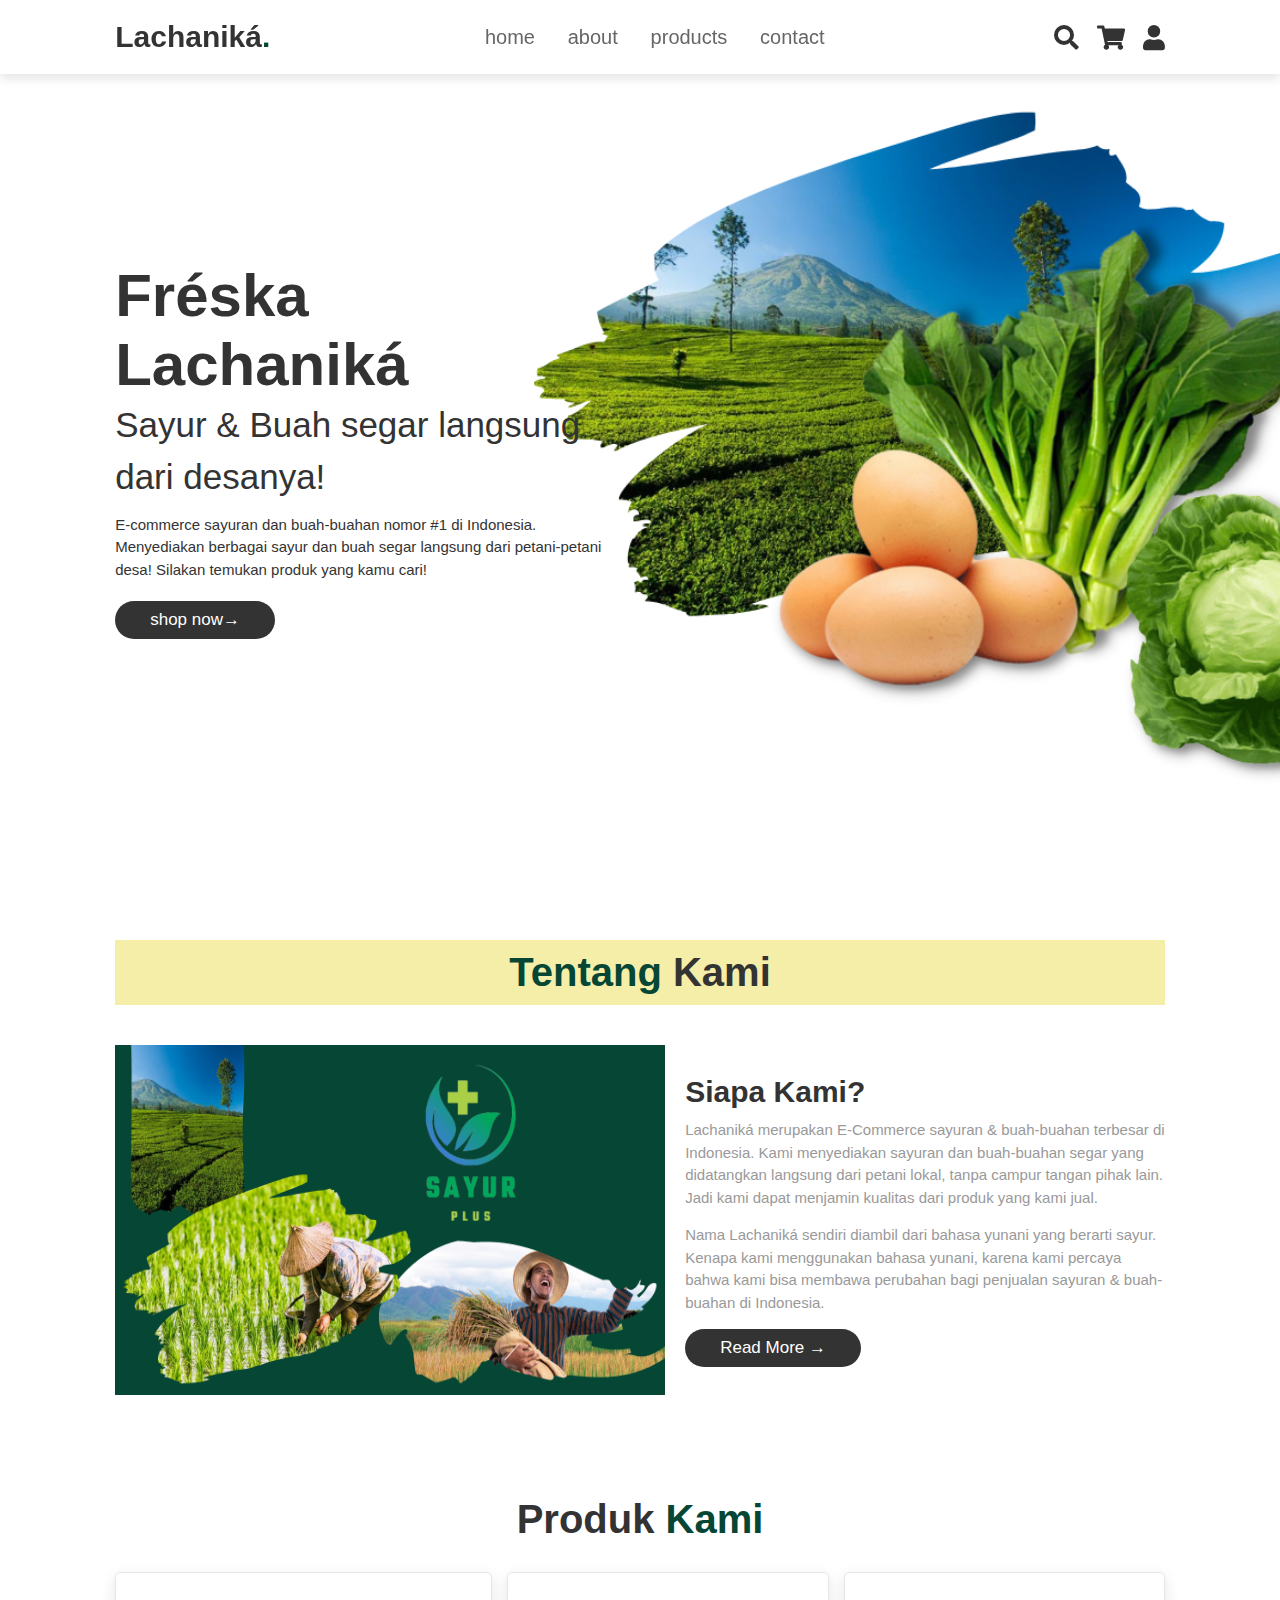
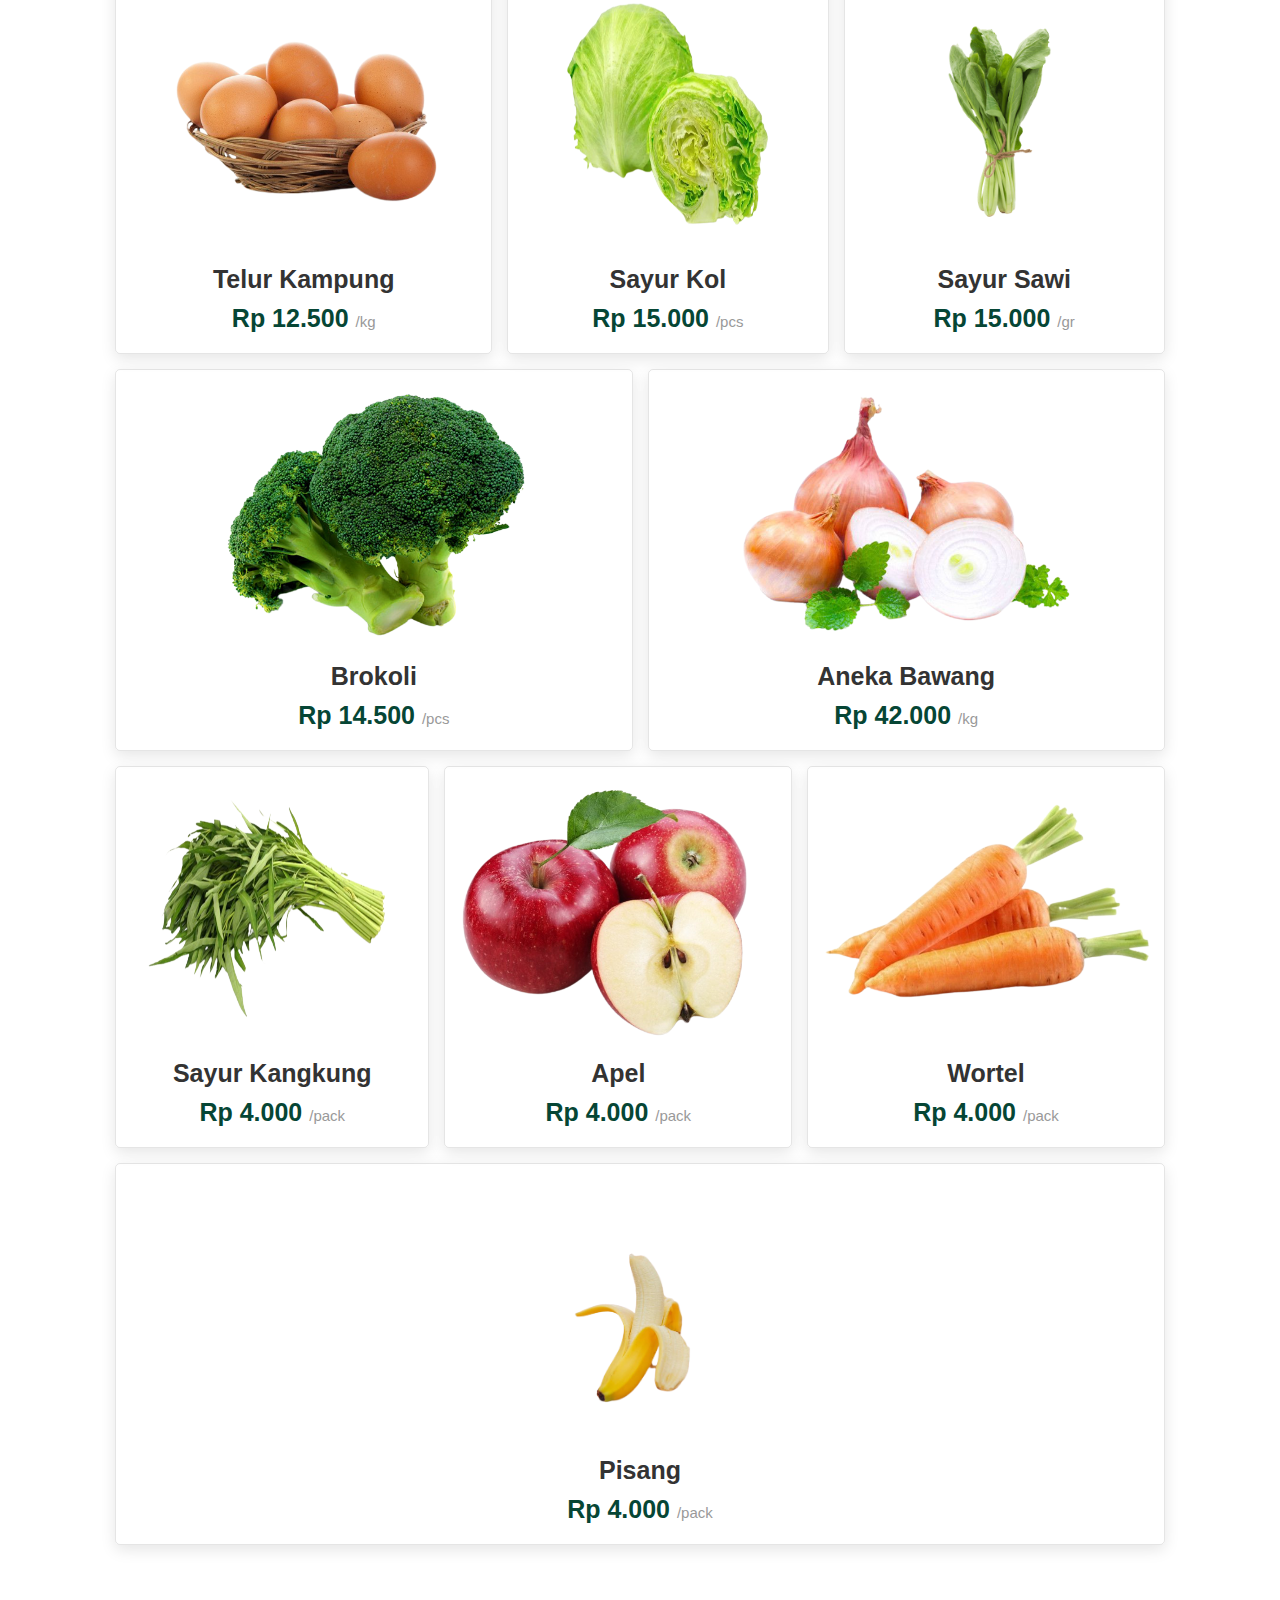
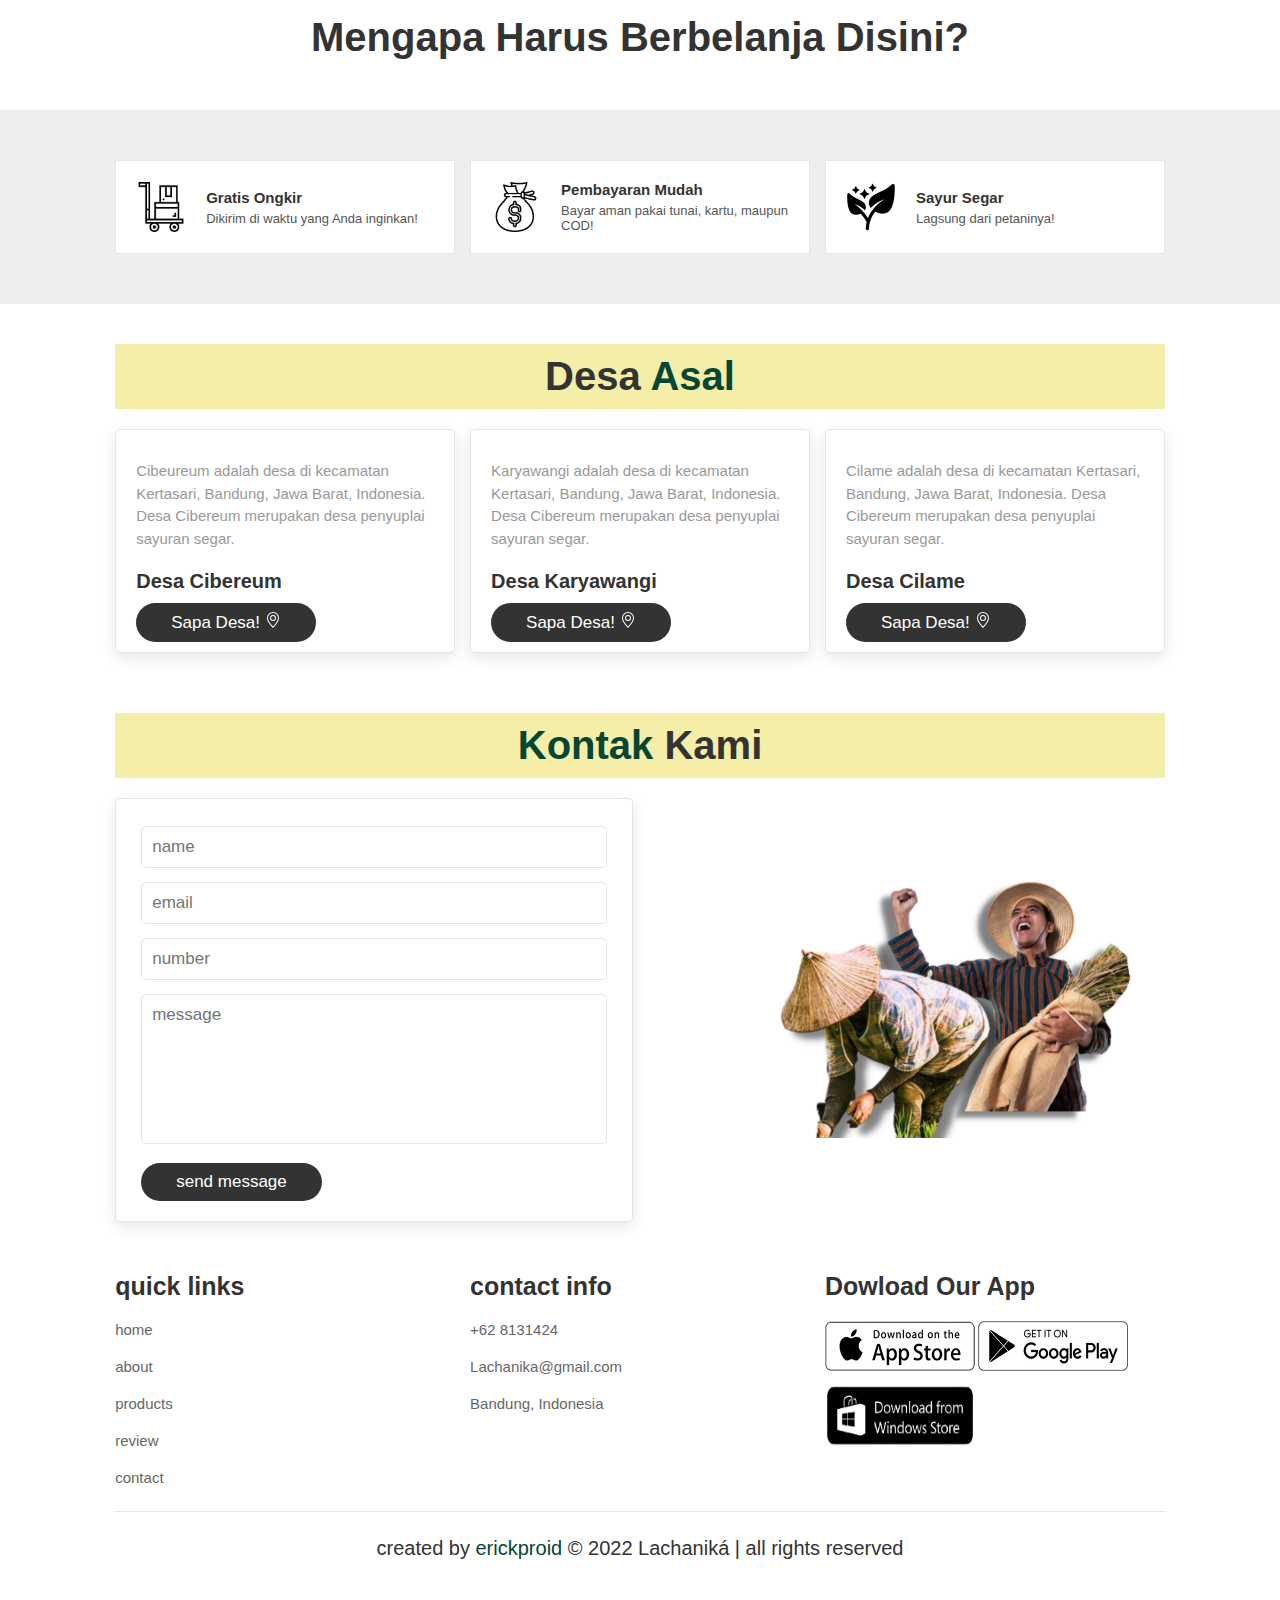
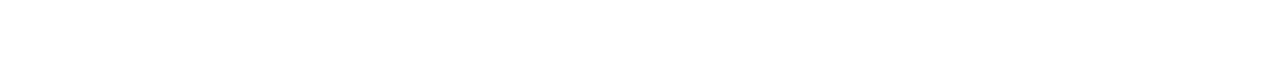
==== index.html @ 42f98293 "Add files via upload" ====
<!DOCTYPE html>
<html lang="en">
<head>
    <meta charset="UTF-8">
    <meta http-equiv="X-UA-Compatible" content="IE=edge">
    <meta name="viewport" content="width=device-width, initial-scale=1.0">
    <title>Lachaniká | Vegetables E-Commerce</title>

    <link rel="stylesheet" href="https://cdnjs.cloudflare.com/ajax/libs/font-awesome/5.15.3/css/all.min.css">
    <link rel="stylesheet" href="css/style.css">

</head>
<body>

<header>

    <input type="checkbox" name="" id="toggler">
    <label for="toggler" class="fas fa-bars"></label>

    <a href="#" class="logo">Lachaniká<span>.</span></a>

    <nav class="navbar">
        <a href="index.html">home</a>
        <a href="#about">about</a>
        <a href="#products">products</a>
        <a href="contact.html">contact</a>
    </nav>

    <div class="icons">
        <a href="#" class="fas fa-search"></a>
        <a href="#" class="fas fa-shopping-cart"></a>
        <a href="#" class="fas fa-user"></a>
    </div>

</header>


<section class="home" id="home">

    <div class="content">
        <h3>Fréska Lachaniká</h3>
        <span> Sayur & Buah segar langsung dari desanya! </span>
        <p>E-commerce sayuran dan buah-buahan nomor #1 di Indonesia. Menyediakan berbagai sayur dan buah segar langsung dari petani-petani desa! Silakan temukan produk yang kamu cari!</p>
        <a href="#products" class="btn">shop now&#8594</a>
    </div>
    
</section>

<section class="about" id="about">

    <h1 class="heading"> <span> Tentang </span> Kami </h1>

    <div class="row">

        <div class="video-container">
            <img src="images/tentangkami.png" height="350px" width="550px">
        </div>

        <div class="content">
            <h3>Siapa Kami?</h3>
            <p>Lachaniká merupakan E-Commerce sayuran & buah-buahan terbesar di Indonesia. Kami menyediakan sayuran dan buah-buahan segar yang didatangkan langsung dari petani lokal, tanpa campur tangan pihak lain.
                Jadi kami dapat menjamin kualitas dari produk yang kami jual.
            </p>
            <p>Nama Lachaniká sendiri diambil dari bahasa yunani yang berarti sayur. Kenapa kami menggunakan bahasa yunani, karena kami percaya bahwa kami bisa membawa perubahan bagi penjualan sayuran & buah-buahan di Indonesia.</p>
            <a href="#" class="btn">Read More &#8594</a>
        </div>

    </div>

</section>


<section class="products" id="products">

    <h1 class="heading2"> Produk <span> Kami </span> </h1>

    <div class="box-container">

        <div class="box">
            <div class="image">
                <img src="images/telur.png" alt="">
                <div class="icons">
                    <a href="#" class="fas fa-heart"></a>
                    <a href="product-telur.html" class="fas fa-share"></a>
                </div>
            </div>
            <div class="content">
                <h3>Telur Kampung</h3>
                <div class="price"> Rp 12.500 <span>/kg</span></div>
            </div>
        </div>

        <div class="box">
            <div class="image">
                <img src="images/Kol.png" width="300">
                <div class="icons">
                    <a href="#" class="fas fa-heart"></a>
                    <a href="#" class="cart-btn">add to cart</a>
                    <a href="#" class="fas fa-share"></a>
                </div>
            </div>
            <div class="content">
                <h3>Sayur Kol</h3>
                <div class="price"> Rp 15.000 <span>/pcs</span> </div>
            </div>
        </div>

        <div class="box">
            <div class="image">
                <img src="images/Sawi.png" alt="">
                <div class="icons">
                    <a href="#" class="fas fa-heart"></a>
                    <a href="#" class="cart-btn">add to cart</a>
                    <a href="#" class="fas fa-share"></a>
                </div>
            </div>
            <div class="content">
                <h3>Sayur Sawi</h3>
                <div class="price"> Rp 15.000 <span>/gr</span> </div>
            </div>
        </div>

        <div class="box">
            <div class="image">
                <img src="images/Brokoli.png" alt="">
                <div class="icons">
                    <a href="#" class="fas fa-heart"></a>
                    <a href="#" class="cart-btn">add to cart</a>
                    <a href="#" class="fas fa-share"></a>
                </div>
            </div>
            <div class="content">
                <h3>Brokoli</h3>
                <div class="price"> Rp 14.500 <span>/pcs</span> </div>
            </div>
        </div>

        <div class="box">
            <div class="image">
                <img src="images/bawang.png" alt="">
                <div class="icons">
                    <a href="#" class="fas fa-heart"></a>
                    <a href="#" class="cart-btn">add to cart</a>
                    <a href="#" class="fas fa-share"></a>
                </div>
            </div>
            <div class="content">
                <h3>Aneka Bawang</h3>
                <div class="price"> Rp 42.000 <span>/kg</span></div>
            </div>
        </div>

        <div class="box">
            <div class="image">
                <img src="images/kangkung.png" width="250">
                <div class="icons">
                    <a href="#" class="fas fa-heart"></a>
                    <a href="#" class="cart-btn">add to cart</a>
                    <a href="#" class="fas fa-share"></a>
                </div>
            </div>
            <div class="content">
                <h3>Sayur Kangkung</h3>
                <div class="price"> Rp 4.000 <span>/pack</span> </div>
            </div>
        </div>

        <div class="box">
            <div class="image">
                <img src="images/apel.png" alt="">
                <div class="icons">
                    <a href="#" class="fas fa-heart"></a>
                    <a href="#" class="cart-btn">add to cart</a>
                    <a href="#" class="fas fa-share"></a>
                </div>
            </div>
            <div class="content">
                <h3>Apel</h3>
                <div class="price"> Rp 4.000 <span>/pack</span> </div>
            </div>
        </div>

        <div class="box">
            <div class="image">
                <img src="images/wortel.png" alt="">
                <div class="icons">
                    <a href="#" class="fas fa-heart"></a>
                    <a href="#" class="cart-btn">add to cart</a>
                    <a href="#" class="fas fa-share"></a>
                </div>
            </div>
            <div class="content">
                <h3>Wortel</h3>
                <div class="price"> Rp 4.000 <span>/pack</span> </div>
            </div>
        </div>

        <div class="box">
            <div class="image">
                <img src="images/pisang2.png" alt="">
                <div class="icons">
                    <a href="#" class="fas fa-heart"></a>
                    <a href="#" class="cart-btn">add to cart</a>
                    <a href="#" class="fas fa-share"></a>
                </div>
            </div>
            <div class="content">
                <h3>Pisang</h3>
                <div class="price"> Rp 4.000 <span>/pack</span> </div>
            </div>
        </div>

    </div>

</section>

<section class="products" id="products">

    <h2 class="heading2"> Mengapa Harus Berbelanja Disini? </h2>

</section>

<section class="icons-container">
  

    <div class="icons">
        <img src="images/icon-1.png" alt="">
        <div class="info">
            <h3>Gratis Ongkir</h3>
            <span>Dikirim di waktu yang Anda inginkan!</span>
        </div>
    </div>

    <div class="icons">
        <img src="images/icon-2.png" alt="">
        <div class="info">
            <h3>Pembayaran Mudah</h3>
            <span>Bayar aman pakai tunai, kartu, maupun COD!</span>
        </div>
    </div>

    <div class="icons">
        <img src="images/fresh.png" alt="">
        <div class="info">
            <h3>Sayur Segar</h3>
            <span>Lagsung dari petaninya!</span>
        </div>
    </div>

    </div>
   
</section>

<!-- review section starts  -->

<section class="review" id="review">

<h1 class="heading"> Desa <span> Asal </span> </h1>

<div class="box-container">

    <div class="box">
        <p>Cibeureum adalah desa di kecamatan Kertasari, Bandung, Jawa Barat, Indonesia. Desa Cibereum merupakan desa penyuplai sayuran segar.</p>
        <div class="user">
            <div class="user-info">
                <h3>Desa Cibereum</h3>
                <a href="https://www.google.com/maps/place/Cibeureum,+Kertasari,+Bandung+Regency,+West+Java/@-7.1872892,107.6302804,13z/data=!3m1!4b1!4m5!3m4!1s0x2e68961c4fdca525:0x75b9f67b5180f75d!8m2!3d-7.1892838!4d107.6629672" class="btn">Sapa Desa! <svg xmlns="http://www.w3.org/2000/svg" width="16" height="16" fill="currentColor" class="bi bi-geo-alt" viewBox="0 0 16 16">
                    <path d="M12.166 8.94c-.524 1.062-1.234 2.12-1.96 3.07A31.493 31.493 0 0 1 8 14.58a31.481 31.481 0 0 1-2.206-2.57c-.726-.95-1.436-2.008-1.96-3.07C3.304 7.867 3 6.862 3 6a5 5 0 0 1 10 0c0 .862-.305 1.867-.834 2.94zM8 16s6-5.686 6-10A6 6 0 0 0 2 6c0 4.314 6 10 6 10z"/>
                    <path d="M8 8a2 2 0 1 1 0-4 2 2 0 0 1 0 4zm0 1a3 3 0 1 0 0-6 3 3 0 0 0 0 6z"/>
                  </svg></a>
            </div>
        </div>
    </div>

    <div class="box">
        <p>Karyawangi adalah desa di kecamatan Kertasari, Bandung, Jawa Barat, Indonesia. Desa Cibereum merupakan desa penyuplai sayuran segar.</p>
        <div class="user">
            <div class="user-info">
                <h3>Desa Karyawangi</h3>
                <a href="https://www.google.com/maps/place/Cibeureum,+Kertasari,+Bandung+Regency,+West+Java/@-7.1872892,107.6302804,13z/data=!3m1!4b1!4m5!3m4!1s0x2e68961c4fdca525:0x75b9f67b5180f75d!8m2!3d-7.1892838!4d107.6629672" class="btn">Sapa Desa!  <svg xmlns="http://www.w3.org/2000/svg" width="16" height="16" fill="currentColor" class="bi bi-geo-alt" viewBox="0 0 16 16">
                    <path d="M12.166 8.94c-.524 1.062-1.234 2.12-1.96 3.07A31.493 31.493 0 0 1 8 14.58a31.481 31.481 0 0 1-2.206-2.57c-.726-.95-1.436-2.008-1.96-3.07C3.304 7.867 3 6.862 3 6a5 5 0 0 1 10 0c0 .862-.305 1.867-.834 2.94zM8 16s6-5.686 6-10A6 6 0 0 0 2 6c0 4.314 6 10 6 10z"/>
                    <path d="M8 8a2 2 0 1 1 0-4 2 2 0 0 1 0 4zm0 1a3 3 0 1 0 0-6 3 3 0 0 0 0 6z"/>
                  </svg></a>
            </div>
        </div>
    </div>

    <div class="box">
        <p>Cilame adalah desa di kecamatan Kertasari, Bandung, Jawa Barat, Indonesia. Desa Cibereum merupakan desa penyuplai sayuran segar.</p>
        <div class="user">
            <div class="user-info">
                <h3>Desa Cilame</h3>
                <a href="https://www.google.com/maps/place/Cibeureum,+Kertasari,+Bandung+Regency,+West+Java/@-7.1872892,107.6302804,13z/data=!3m1!4b1!4m5!3m4!1s0x2e68961c4fdca525:0x75b9f67b5180f75d!8m2!3d-7.1892838!4d107.6629672" class="btn">Sapa Desa!  <svg xmlns="http://www.w3.org/2000/svg" width="16" height="16" fill="currentColor" class="bi bi-geo-alt" viewBox="0 0 16 16">
                    <path d="M12.166 8.94c-.524 1.062-1.234 2.12-1.96 3.07A31.493 31.493 0 0 1 8 14.58a31.481 31.481 0 0 1-2.206-2.57c-.726-.95-1.436-2.008-1.96-3.07C3.304 7.867 3 6.862 3 6a5 5 0 0 1 10 0c0 .862-.305 1.867-.834 2.94zM8 16s6-5.686 6-10A6 6 0 0 0 2 6c0 4.314 6 10 6 10z"/>
                    <path d="M8 8a2 2 0 1 1 0-4 2 2 0 0 1 0 4zm0 1a3 3 0 1 0 0-6 3 3 0 0 0 0 6z"/>
                  </svg></a>
            </div>
        </div>
    </div>

</div>
    
</section>

<!-- review section ends -->

<!-- contact section starts  -->

<section class="contact" id="contact">

    <h1 class="heading"> <span> Kontak </span> Kami </h1>

    <div class="row">

        <form action="">
            <input type="text" placeholder="name" class="box">
            <input type="email" placeholder="email" class="box">
            <input type="number" placeholder="number" class="box">
            <textarea name="" class="box" placeholder="message" id="" cols="30" rows="10"></textarea>
            <input type="submit" value="send message" class="btn">
        </form>

        <div class="image">
            <img src="images/banner.png" alt="">
        </div>

    </div>

</section>

<!-- footer  -->

<section class="footer">

    <div class="box-container">

        <div class="box">
            <h3>quick links</h3>
            <a href="#">home</a>
            <a href="#">about</a>
            <a href="#">products</a>
            <a href="#">review</a>
            <a href="#">contact</a>
        </div>

        <div class="box">
            <h3>contact info</h3>
            <a href="https://instagram.com/erickproid?utm_medium=copy_link">+62 8131424</a>
            <a href="mailto:Lachanika@gmail.com" target="_blank">Lachanika@gmail.com</a>
            <a href="https://goo.gl/maps/KANCL4ZQCS6Pk6rz6">Bandung, Indonesia</a>
        </div>

        <div class="box">
            <h3>Dowload Our App</h3>
            <img src="images/app-store.png" height=50px width=150px alt="">
            <img src="images/play-store.png" height=50px width=150px alt="">
            <img src="images/microsoft store.png" height=65px width=150px alt="">
        </div>


    </div>

    <div class="credit"> created by <span> erickproid </span> © 2022 Lachaniká | all rights reserved </div>

</section>
</body>
</html>
---- css/style.css ----
:root{
    --pink:#064635;
}

*{
    margin:0; padding:0;
    box-sizing: border-box;
    font-family: Verdana, Geneva, Tahoma, sans-serif;
    outline: none; border:none;
    text-decoration: none;
    transition: .2s linear;
}

html{
    font-size: 62.5%;
    scroll-behavior: smooth;
    scroll-padding-top: 6rem;
    overflow-x: hidden;
}

section{
    padding:2rem 9%;
}

.heading{
    text-align: center;
    font-size: 4rem;
    color:#333;
    padding:1rem;
    margin:2rem 0;
    background:#F4EEA9;
}
.heading2{
    text-align: center;
    font-size: 4rem;
    color:#333;
    padding:1rem;
    margin:2rem 0;
}

.heading span{
    color:var(--pink);
}

.heading2 span{
    color:var(--pink);
}

.btn{
    display: inline-block;
    margin-top: 1rem;
    border-radius: 5rem;
    background:#333;
    color:#fff;
    padding:.9rem 3.5rem;
    cursor: pointer;
    font-size: 1.7rem;
}

.btn:hover{
    background: #064635;
}

header{
    position: fixed;
    top:0; left:0; right:0;
    background:#fff;
    padding:2rem 9%;
    display: flex;
    align-items: center;
    justify-content: space-between;
    z-index: 1000;
    box-shadow: 0 .5rem 1rem rgba(0,0,0,.1);
}

header .logo{
    font-size: 3rem;
    color:#333;
    font-weight: bolder;
}

header .logo span{
    color:var(--pink);
}

header .navbar a{
    font-size: 2rem;
    padding:0 1.5rem;
    color:#666;
}

header .navbar a:hover{
    color:var(--pink);
}

header .icons a{
    font-size: 2.5rem;
    color:#333;
    margin-left: 1.5rem;
}

header .icons a:hover{
    color:var(--pink);
}

header #toggler{
    display: none;
}

header .fa-bars{
    font-size: 3rem;
    color:#333;
    border-radius: .5rem;
    padding:.5rem 1.5rem;
    cursor: pointer;
    border:.1rem solid rgba(0,0,0,.3);
    display: none;
}

.home{
    display: flex;
    align-items: center;
    min-height: 100vh;
    background:url(../images/banner\ sayurplus.png) no-repeat;
    background-size: cover;
    background-position: center;
}

.home .content{
    max-width: 50rem;
}

.home .content h3{
    font-size: 6rem;
    color: #333;
}

.home .content span{
    font-size: 3.5rem;
    padding:1rem 0;
    line-height: 1.5;
    color: #333;
}

.home .content p{
    font-size: 1.5rem;
    color:#333;
    padding:1rem 0;
    line-height: 1.5;
}

.about .row{
    display: flex;
    align-items: center;
    gap:2rem;
    flex-wrap: wrap;
    padding:2rem 0;
    padding-bottom: 3rem;
}

.about .row .video-container{
    flex:1 1 40rem;
    position: relative;
}

.about .row .video-container video{
    width:100%;
    border:1.5rem solid #fff;
    border-radius: .5rem;
    box-shadow: 0 .5rem 1rem rgba(0,0,0,.1);
    height: 100%;
    object-fit: cover;
}

.about .row .video-container h3{
    position: absolute;
    top:50%; transform: translateY(-50%);
    font-size: 3rem;
    background:#fff;
    width:100%;
    padding:1rem 2rem;
    text-align: center;
    mix-blend-mode: screen;
}

.about .row .content{
    flex:1 1 40rem;
}

.about .row .content h3{
    font-size: 3rem;
    color:#333;
}

.about .row .content p{
    font-size: 1.5rem;
    color:#999;
    padding:.5rem 0;
    padding-top: 1rem;
    line-height: 1.5;
}

.icons-container{
    background:#eee;
    display: flex;
    flex-wrap: wrap;
    gap:1.5rem;
    padding-top: 5rem;
    padding-bottom: 5rem;
}

.icons-container .icons{
    background:#fff;
    border:.1rem solid rgba(0,0,0,.1);
    padding:2rem;
    display: flex;
    align-items: center;
    flex:1 1 25rem;
}

.icons-container .icons img{
    height:5rem;
    margin-right: 2rem;
}

.icons-container .icons h3{
    color:#333;
    padding-bottom: .5rem;
    font-size: 1.5rem;
}

.icons-container .icons span{
    color:#555;
    font-size: 1.3rem;
}

.products .box-container{
    display: flex;
    flex-wrap: wrap;
    gap:1.5rem;
}

.products .box-container .box{
    flex:1 1 30rem;
    box-shadow: 0 .5rem 1.5rem rgba(0,0,0,.1);
    border-radius: .5rem;
    border:.1rem solid rgba(0,0,0,.1);
    position: relative;    
}

.products .box-container .box .discount{
    position: absolute;
    top:1rem; left:1rem;
    padding:.7rem 1rem;
    font-size: 2rem;
    color:var(--pink);
    background:#F4EEA9;
    z-index: 1;
    border-radius: .5rem;
}

.products .box-container .box .image{
    position: relative;
    text-align: center;
    padding-top: 2rem;
    overflow:hidden;
}

.products .box-container .box .image img{
    height:25rem;
}

.products .box-container .box:hover .image img{
    transform: scale(1.1);
}

.products .box-container .box .image .icons{
    position: absolute;
    bottom:-7rem; left:0; right:0;
    display: flex;
}

.products .box-container .box:hover .image .icons{
    bottom:0;
}

.products .box-container .box .image .icons a{
    height: 5rem;
    line-height: 5rem;
    font-size: 2rem;
    width:50%;
    background:var(--pink);
    color:#fff;
}

.products .box-container .box .image .icons .cart-btn{
    border-left: .1rem solid #fff7;
    border-right: .1rem solid #fff7;
    width:100%;
}

.products .box-container .box .image .icons a:hover{
    background:#333;
}

.products .box-container .box .content{
    padding:2rem;
    text-align: center;
}

.products .box-container .box .content h3{
    font-size: 2.5rem;
    color:#333;
}

.products .box-container .box .content .price{
    font-size: 2.5rem;
    color:var(--pink);
    font-weight: bolder;
    padding-top: 1rem;
}

.products .box-container .box .content .price span{
    font-size: 1.5rem;
    color:#999;
    font-weight: lighter;
}

.review .box-container{
    display: flex;
    flex-wrap: wrap;
    gap:1.5rem;
}

.review .box-container .box{
    flex:1 1 30rem;
    box-shadow: 0 .5rem 1.5rem rgba(0,0,0,.1);
    border-radius: .5rem;
    padding: 1rem 2rem;
    position: relative;
    border:.1rem solid rgba(0,0,0,.1);
}

.review .box-container .box .fa-quote-right{
    position: absolute;
    bottom:3rem; right:3rem;
    font-size: 6rem;
    color:#eee;
}

.review .box-container .box .stars i{
    color:var(--pink);
    font-size: 2rem;
}

.review .box-container .box p{
    color:#999;
    font-size: 1.5rem;
    line-height: 1.5;
    padding-top: 2rem;
}

.review .box-container .box .user{
    display: flex;
    align-items: center;
    padding-top: 2rem;
}

.review .box-container .box .user img{
    height:6rem;
    width:6rem;
    border-radius: 50%;
    object-fit: cover;
    margin-right: 1rem;
}

.review .box-container .box .user h3{
    font-size: 2rem;
    color:#333;
}

.review .box-container .box .user span{
    font-size: 1.5rem;
    color:#999;
}

.contact .row{
    display: flex;
    flex-wrap: wrap-reverse;
    gap:1.5rem;
    align-items: center;
}

.contact .row form{
    flex:1 1 40rem;
    padding:2rem 2.5rem;
    box-shadow: 0 .5rem 1.5rem rgba(0,0,0,.1);
    border:.1rem solid rgba(0,0,0,.1);
    background: #fff;
    border-radius: .5rem;
}

.contact .row .image{
    flex:1 1 40rem;
}

.contact .row .image img{
    width: 100%;
}

.contact .row form .box{
    padding:1rem;
    font-size: 1.7rem;
    color:#333;
    text-transform: none;
    border:.1rem solid rgba(0,0,0,.1);
    border-radius: .5rem;
    margin:.7rem 0;
    width: 100%;
}

.contact .row form .box:focus{
    border-color: var(--pink);
}

.contact .row form textarea{
    height: 15rem;
    resize: none;
}

.footer .box-container{
    display: flex;
    flex-wrap: wrap;
    gap:1.5rem;
}

.footer .box-container .box{
    flex:1 1 25rem;
}

.footer .box-container .box h3{
    color:#333;
    font-size: 2.5rem;
    padding:1rem 0;
}

.footer .box-container .box a{
    display: block;
    color:#666;
    font-size: 1.5rem;
    padding:1rem 0;
}

.footer .box-container .box a:hover{
    color:var(--pink);
    text-decoration: underline;
}

.footer .box-container .box  img{
    margin-top: 1rem;
}

.footer .credit{
    text-align: center;
    padding:1.5rem;
    margin-top: 1.5rem;
    padding-top: 2.5rem;
    font-size: 2rem;
    color:#333;
    border-top: .1rem solid rgba(0,0,0,.1);
    padding-bottom: 9rem;
}

.footer .credit span{
    color:var(--pink);
}















/* media queries  */
@media (max-width:991px){
    
    html{
        font-size: 55%;
    }

    header{
        padding:2rem;
    }

    section{
        padding:2rem;
    }

    .home{
        background-position: left;
    }

}

@media (max-width:768px){

    header .fa-bars{
        display: block;
    }

    header .navbar{
        position:absolute;
        top:100%; left:0; right:0;
        background:#eee;
        border-top: .1rem solid rgba(0,0,0,.1);
        clip-path: polygon(0 0, 100% 0, 100% 0, 0 0);
    }

    header #toggler:checked ~ .navbar{
        clip-path:polygon(0 0, 100% 0, 100% 100%, 0% 100%);
    }

    header .navbar a{
        margin:1.5rem;
        padding:1.5rem;
        background:#fff;
        border:.1rem solid rgba(0,0,0,.1);
        display: block;
    }

    .home .content h3{
        font-size: 5rem;
    }

    .home .content span{
        font-size: 2.5rem;
    }

    .icons-container .icons h3{
        font-size: 2rem;
    }
    
    .icons-container .icons span{
        font-size: 1.7rem;
    }
    
}

@media (max-width:450px){
    
    html{
        font-size: 50%;
    }

    .heading{
        font-size: 3rem;
    }

}
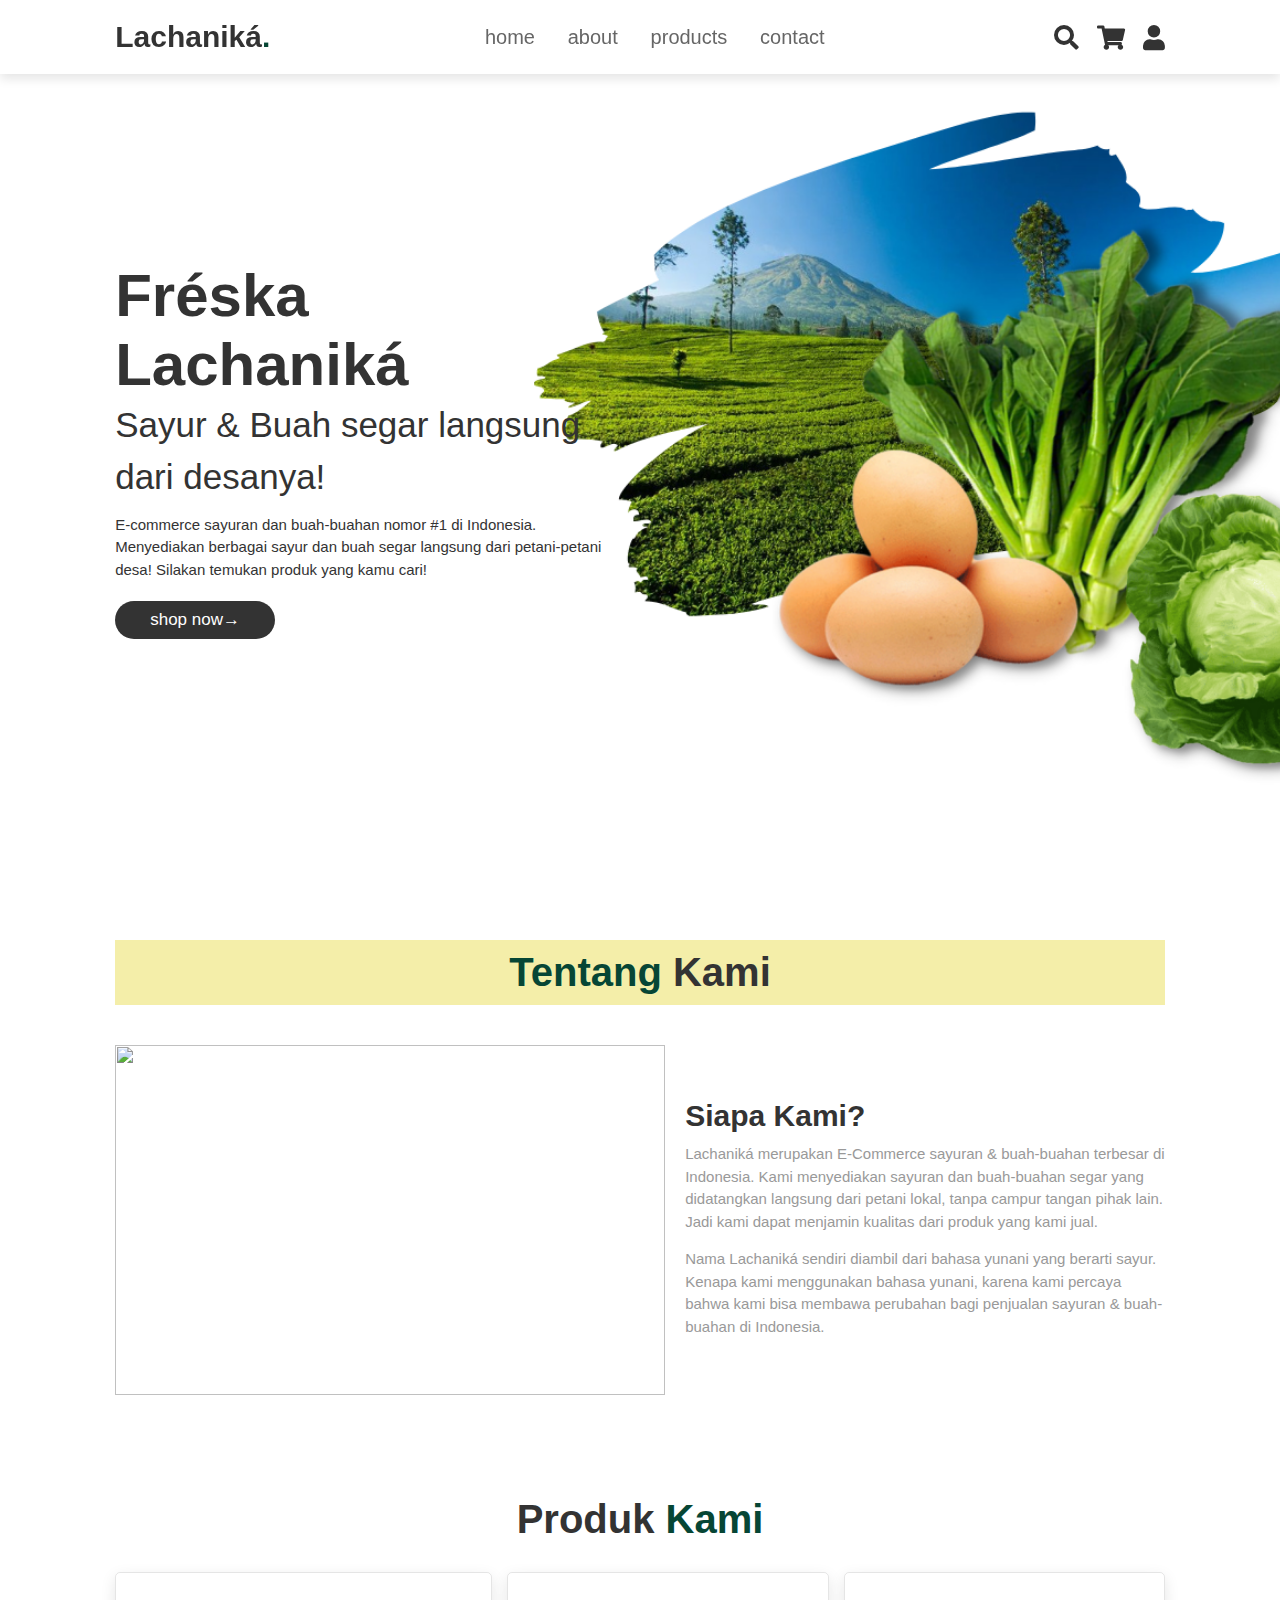
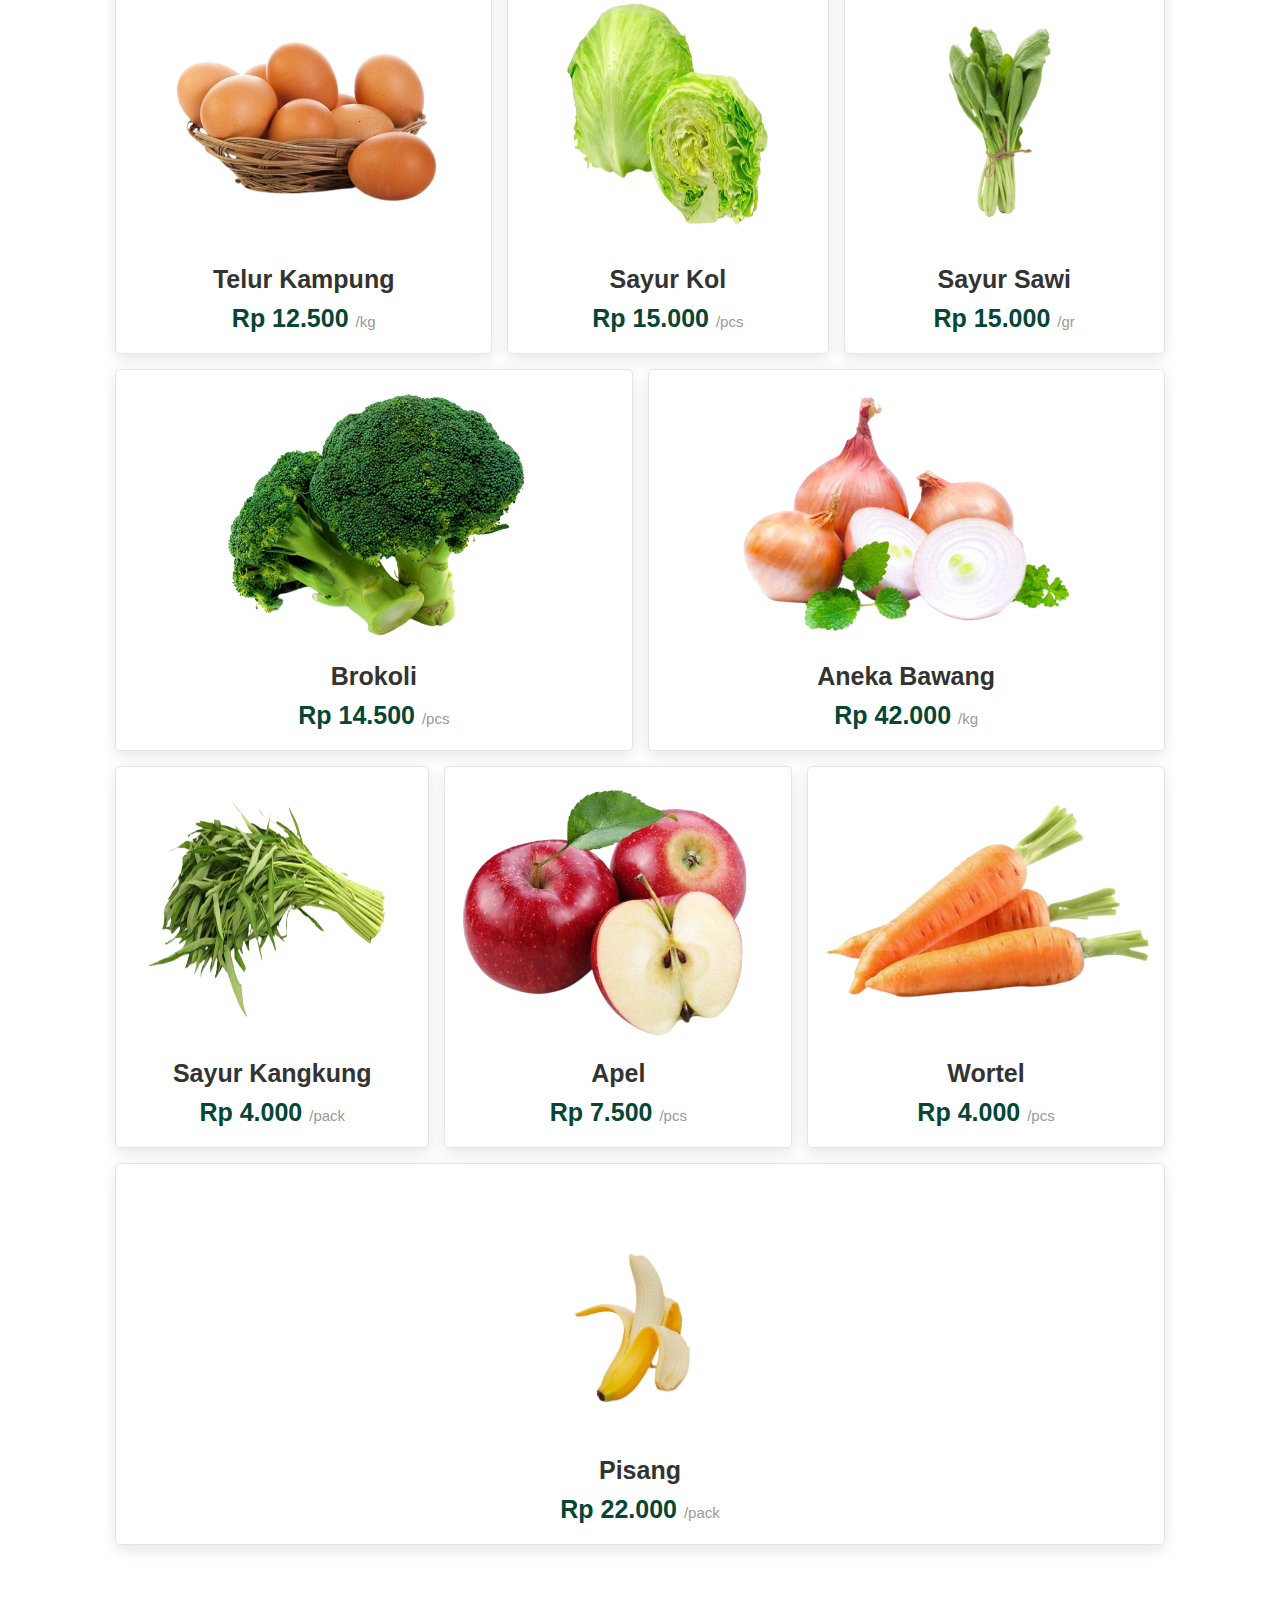
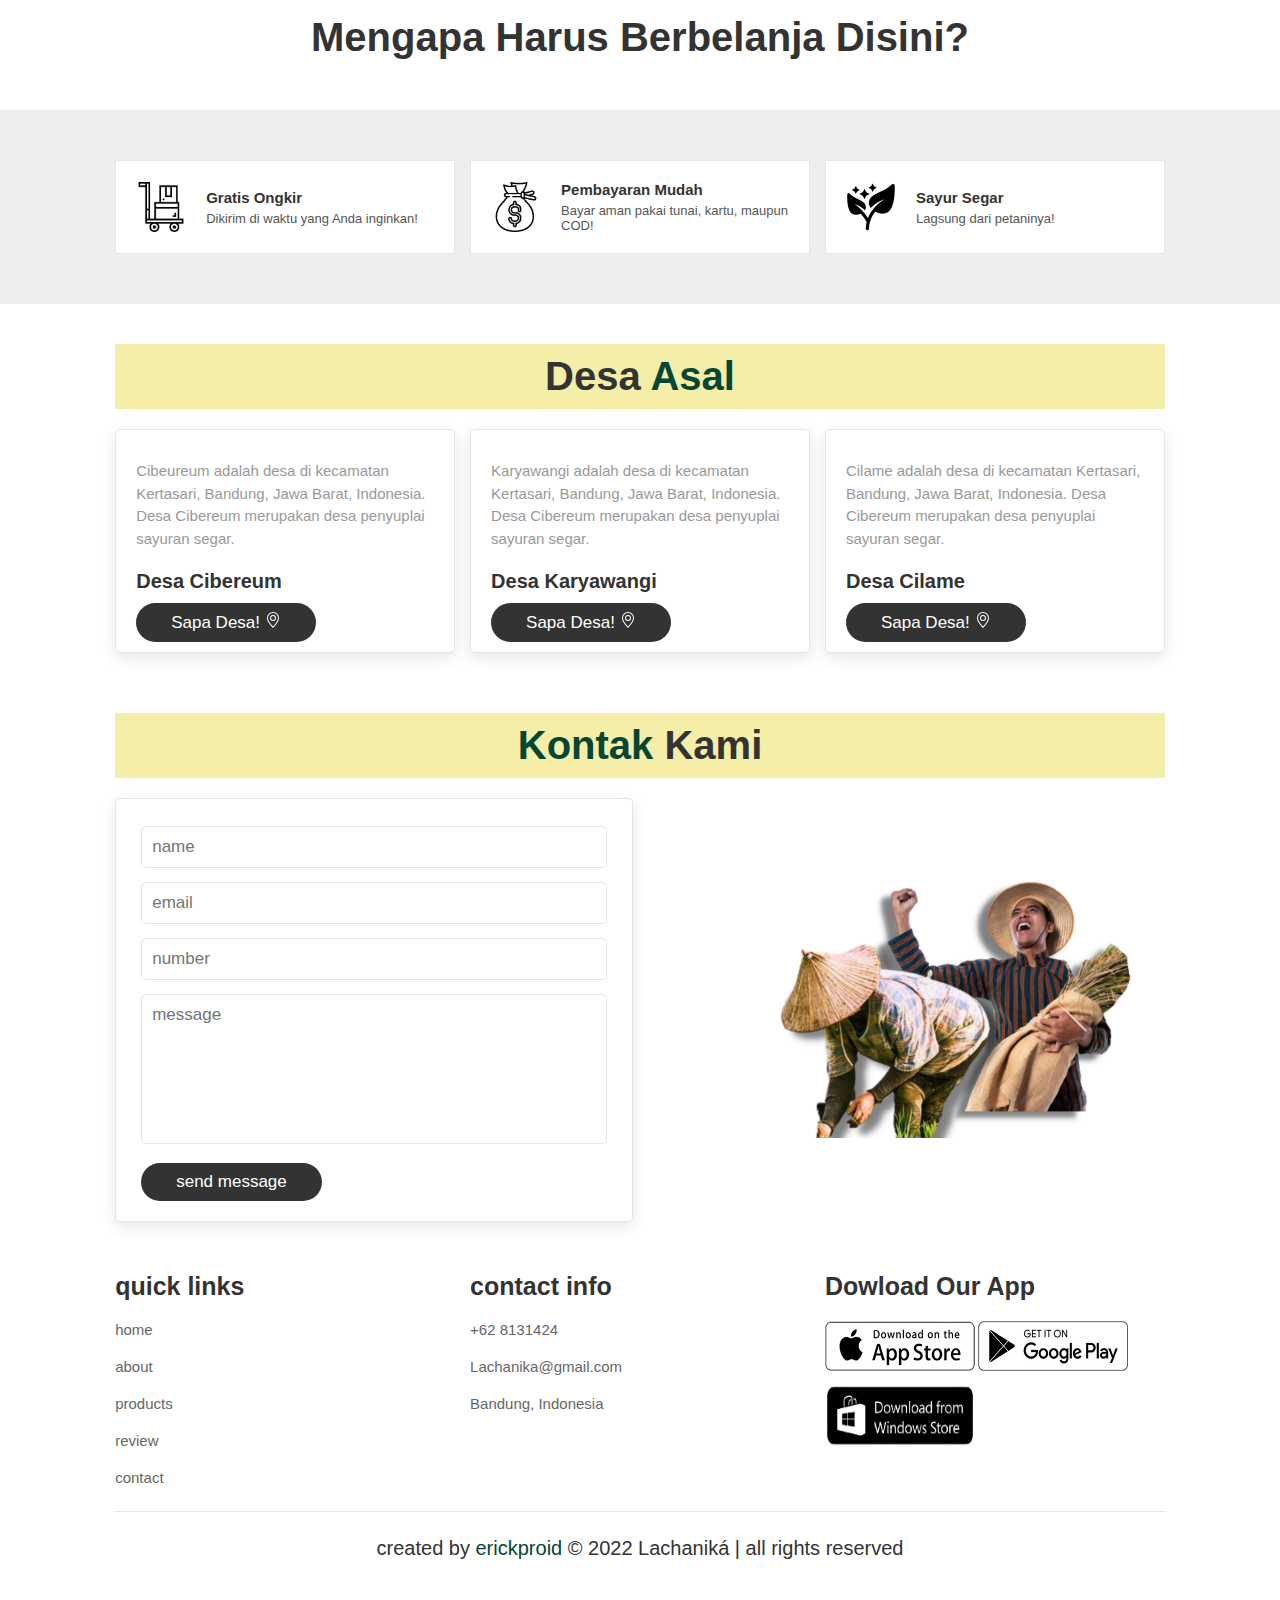
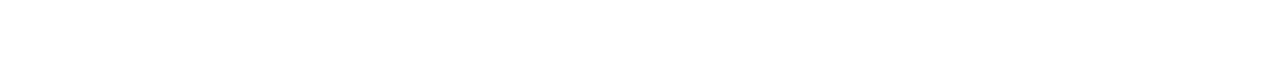
==== commit 303f4fc4: "Add files via upload" ====
--- a/index.html
+++ b/index.html
@@ -17,7 +17,7 @@
     <input type="checkbox" name="" id="toggler">
     <label for="toggler" class="fas fa-bars"></label>
 
-    <a href="#" class="logo">Lachaniká<span>.</span></a>
+    <a href="index.html" class="logo">Lachaniká<span>.</span></a>
 
     <nav class="navbar">
         <a href="index.html">home</a>
@@ -28,8 +28,8 @@
 
     <div class="icons">
         <a href="#" class="fas fa-search"></a>
-        <a href="#" class="fas fa-shopping-cart"></a>
-        <a href="#" class="fas fa-user"></a>
+        <a href="checkout.html" class="fas fa-shopping-cart"></a>
+        <a href="signin.html" class="fas fa-user"></a>
     </div>
 
 </header>
@@ -53,7 +53,7 @@
     <div class="row">
 
         <div class="video-container">
-            <img src="images/tentangkami.png" height="350px" width="550px">
+            <img src="images/sawah.jpeg" height="350px" width="550px">
         </div>
 
         <div class="content">
@@ -62,7 +62,6 @@
                 Jadi kami dapat menjamin kualitas dari produk yang kami jual.
             </p>
             <p>Nama Lachaniká sendiri diambil dari bahasa yunani yang berarti sayur. Kenapa kami menggunakan bahasa yunani, karena kami percaya bahwa kami bisa membawa perubahan bagi penjualan sayuran & buah-buahan di Indonesia.</p>
-            <a href="#" class="btn">Read More &#8594</a>
         </div>
 
     </div>
@@ -80,7 +79,7 @@
             <div class="image">
                 <img src="images/telur.png" alt="">
                 <div class="icons">
-                    <a href="#" class="fas fa-heart"></a>
+                    <a href="checkout.html" class="fas fa-shopping-cart"></a>
                     <a href="product-telur.html" class="fas fa-share"></a>
                 </div>
             </div>
@@ -94,9 +93,8 @@
             <div class="image">
                 <img src="images/Kol.png" width="300">
                 <div class="icons">
-                    <a href="#" class="fas fa-heart"></a>
-                    <a href="#" class="cart-btn">add to cart</a>
-                    <a href="#" class="fas fa-share"></a>
+                    <a href="checkout.html" class="fas fa-shopping-cart"></a>
+                    <a href="product-kol.html" class="fas fa-share"></a>
                 </div>
             </div>
             <div class="content">
@@ -109,9 +107,8 @@
             <div class="image">
                 <img src="images/Sawi.png" alt="">
                 <div class="icons">
-                    <a href="#" class="fas fa-heart"></a>
-                    <a href="#" class="cart-btn">add to cart</a>
-                    <a href="#" class="fas fa-share"></a>
+                    <a href="checkout.html" class="fas fa-shopping-cart"></a>
+                    <a href="product-sawi.html" class="fas fa-share"></a>
                 </div>
             </div>
             <div class="content">
@@ -124,9 +121,8 @@
             <div class="image">
                 <img src="images/Brokoli.png" alt="">
                 <div class="icons">
-                    <a href="#" class="fas fa-heart"></a>
-                    <a href="#" class="cart-btn">add to cart</a>
-                    <a href="#" class="fas fa-share"></a>
+                    <a href="checkout.html" class="fas fa-shopping-cart"></a>
+                    <a href="product-brokoli.html" class="fas fa-share"></a>
                 </div>
             </div>
             <div class="content">
@@ -139,9 +135,8 @@
             <div class="image">
                 <img src="images/bawang.png" alt="">
                 <div class="icons">
-                    <a href="#" class="fas fa-heart"></a>
-                    <a href="#" class="cart-btn">add to cart</a>
-                    <a href="#" class="fas fa-share"></a>
+                    <a href="checkout.html" class="fas fa-shopping-cart"></a>
+                    <a href="product-bawang.html" class="fas fa-share"></a>
                 </div>
             </div>
             <div class="content">
@@ -154,9 +149,8 @@
             <div class="image">
                 <img src="images/kangkung.png" width="250">
                 <div class="icons">
-                    <a href="#" class="fas fa-heart"></a>
-                    <a href="#" class="cart-btn">add to cart</a>
-                    <a href="#" class="fas fa-share"></a>
+                    <a href="checkout.html" class="fas fa-shopping-cart"></a>
+                    <a href="product-kangkung.html" class="fas fa-share"></a>
                 </div>
             </div>
             <div class="content">
@@ -169,14 +163,13 @@
             <div class="image">
                 <img src="images/apel.png" alt="">
                 <div class="icons">
-                    <a href="#" class="fas fa-heart"></a>
-                    <a href="#" class="cart-btn">add to cart</a>
-                    <a href="#" class="fas fa-share"></a>
+                    <a href="checkout.html" class="fas fa-shopping-cart"></a>
+                    <a href="product-apel.html" class="fas fa-share"></a>
                 </div>
             </div>
             <div class="content">
                 <h3>Apel</h3>
-                <div class="price"> Rp 4.000 <span>/pack</span> </div>
+                <div class="price"> Rp 7.500 <span>/pcs</span> </div>
             </div>
         </div>
 
@@ -184,14 +177,13 @@
             <div class="image">
                 <img src="images/wortel.png" alt="">
                 <div class="icons">
-                    <a href="#" class="fas fa-heart"></a>
-                    <a href="#" class="cart-btn">add to cart</a>
-                    <a href="#" class="fas fa-share"></a>
+                    <a href="checkout.html" class="fas fa-shopping-cart"></a>
+                    <a href="product-wortel.html" class="fas fa-share"></a>
                 </div>
             </div>
             <div class="content">
                 <h3>Wortel</h3>
-                <div class="price"> Rp 4.000 <span>/pack</span> </div>
+                <div class="price"> Rp 4.000 <span>/pcs</span> </div>
             </div>
         </div>
 
@@ -199,14 +191,13 @@
             <div class="image">
                 <img src="images/pisang2.png" alt="">
                 <div class="icons">
-                    <a href="#" class="fas fa-heart"></a>
-                    <a href="#" class="cart-btn">add to cart</a>
-                    <a href="#" class="fas fa-share"></a>
+                    <a href="checkout.html" class="fas fa-shopping-cart"></a>
+                    <a href="product-pisang.html" class="fas fa-share"></a>
                 </div>
             </div>
             <div class="content">
                 <h3>Pisang</h3>
-                <div class="price"> Rp 4.000 <span>/pack</span> </div>
+                <div class="price"> Rp 22.000 <span>/pack</span> </div>
             </div>
         </div>
 
@@ -277,7 +268,7 @@
         <div class="user">
             <div class="user-info">
                 <h3>Desa Karyawangi</h3>
-                <a href="https://www.google.com/maps/place/Cibeureum,+Kertasari,+Bandung+Regency,+West+Java/@-7.1872892,107.6302804,13z/data=!3m1!4b1!4m5!3m4!1s0x2e68961c4fdca525:0x75b9f67b5180f75d!8m2!3d-7.1892838!4d107.6629672" class="btn">Sapa Desa!  <svg xmlns="http://www.w3.org/2000/svg" width="16" height="16" fill="currentColor" class="bi bi-geo-alt" viewBox="0 0 16 16">
+                <a href="https://goo.gl/maps/rbJMtQkW8V6Bs9X67" class="btn">Sapa Desa!  <svg xmlns="http://www.w3.org/2000/svg" width="16" height="16" fill="currentColor" class="bi bi-geo-alt" viewBox="0 0 16 16">
                     <path d="M12.166 8.94c-.524 1.062-1.234 2.12-1.96 3.07A31.493 31.493 0 0 1 8 14.58a31.481 31.481 0 0 1-2.206-2.57c-.726-.95-1.436-2.008-1.96-3.07C3.304 7.867 3 6.862 3 6a5 5 0 0 1 10 0c0 .862-.305 1.867-.834 2.94zM8 16s6-5.686 6-10A6 6 0 0 0 2 6c0 4.314 6 10 6 10z"/>
                     <path d="M8 8a2 2 0 1 1 0-4 2 2 0 0 1 0 4zm0 1a3 3 0 1 0 0-6 3 3 0 0 0 0 6z"/>
                   </svg></a>
@@ -290,7 +281,7 @@
         <div class="user">
             <div class="user-info">
                 <h3>Desa Cilame</h3>
-                <a href="https://www.google.com/maps/place/Cibeureum,+Kertasari,+Bandung+Regency,+West+Java/@-7.1872892,107.6302804,13z/data=!3m1!4b1!4m5!3m4!1s0x2e68961c4fdca525:0x75b9f67b5180f75d!8m2!3d-7.1892838!4d107.6629672" class="btn">Sapa Desa!  <svg xmlns="http://www.w3.org/2000/svg" width="16" height="16" fill="currentColor" class="bi bi-geo-alt" viewBox="0 0 16 16">
+                <a href="https://goo.gl/maps/eoyDHqUWVwpS9SgW7" class="btn">Sapa Desa!  <svg xmlns="http://www.w3.org/2000/svg" width="16" height="16" fill="currentColor" class="bi bi-geo-alt" viewBox="0 0 16 16">
                     <path d="M12.166 8.94c-.524 1.062-1.234 2.12-1.96 3.07A31.493 31.493 0 0 1 8 14.58a31.481 31.481 0 0 1-2.206-2.57c-.726-.95-1.436-2.008-1.96-3.07C3.304 7.867 3 6.862 3 6a5 5 0 0 1 10 0c0 .862-.305 1.867-.834 2.94zM8 16s6-5.686 6-10A6 6 0 0 0 2 6c0 4.314 6 10 6 10z"/>
                     <path d="M8 8a2 2 0 1 1 0-4 2 2 0 0 1 0 4zm0 1a3 3 0 1 0 0-6 3 3 0 0 0 0 6z"/>
                   </svg></a>
@@ -301,10 +292,6 @@
 </div>
     
 </section>
-
-<!-- review section ends -->
-
-<!-- contact section starts  -->
 
 <section class="contact" id="contact">
 
@@ -340,7 +327,7 @@
             <a href="#">about</a>
             <a href="#">products</a>
             <a href="#">review</a>
-            <a href="#">contact</a>
+            <a href="contact.html">contact</a>
         </div>
 
         <div class="box">
